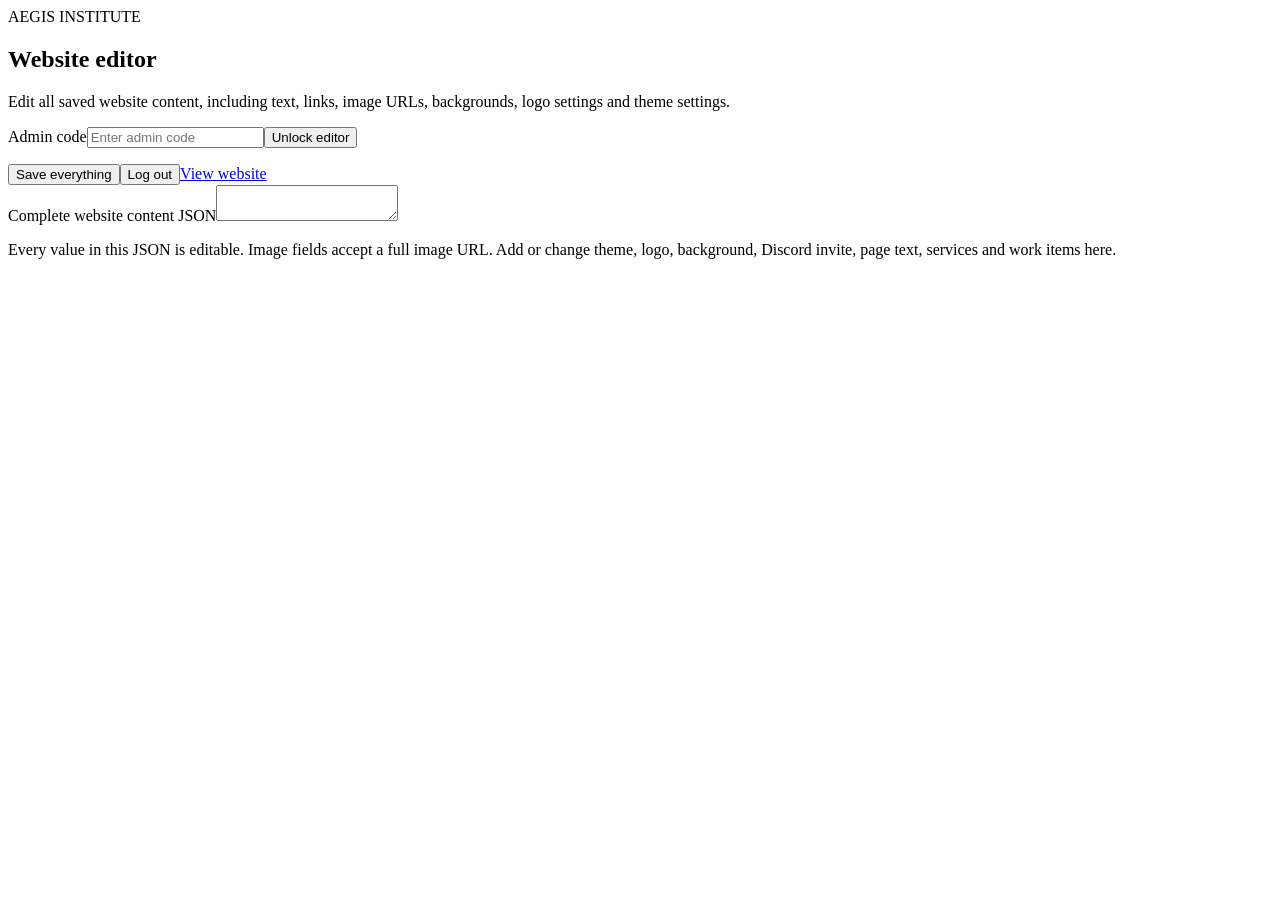
==== public/admin.html @ c94c4fcc "Rename admin.html to public/admin.html" ====
<!doctype html><html lang="en"><head><meta charset="utf-8"><meta name="viewport" content="width=device-width,initial-scale=1"><title>Aegis Admin Editor</title><link rel="stylesheet" href="styles.css"><link rel="stylesheet" href="portal.css"></head><body class="admin-page"><main class="admin-main"><section class="admin-card"><div class="page-title"><span class="kicker">AEGIS INSTITUTE</span><h1>Website editor</h1><p>Edit all saved website content, including text, links, image URLs, backgrounds, logo settings and theme settings.</p></div><div id="loginBox"><label>Admin code</label><input id="adminCode" type="password" placeholder="Enter admin code"><button id="loginBtn" class="primary">Unlock editor</button><p id="loginError"></p></div><div id="editorBox" class="hidden"><div class="editor-actions"><button id="saveBtn" class="primary">Save everything</button><button id="logoutBtn" class="ghost">Log out</button><a class="ghost" href="index.html">View website</a></div><label>Complete website content JSON</label><textarea id="contentEditor" spellcheck="false"></textarea><p class="editor-help">Every value in this JSON is editable. Image fields accept a full image URL. Add or change theme, logo, background, Discord invite, page text, services and work items here.</p><pre id="status"></pre></div></section></main><script src="app.js"></script></body></html>
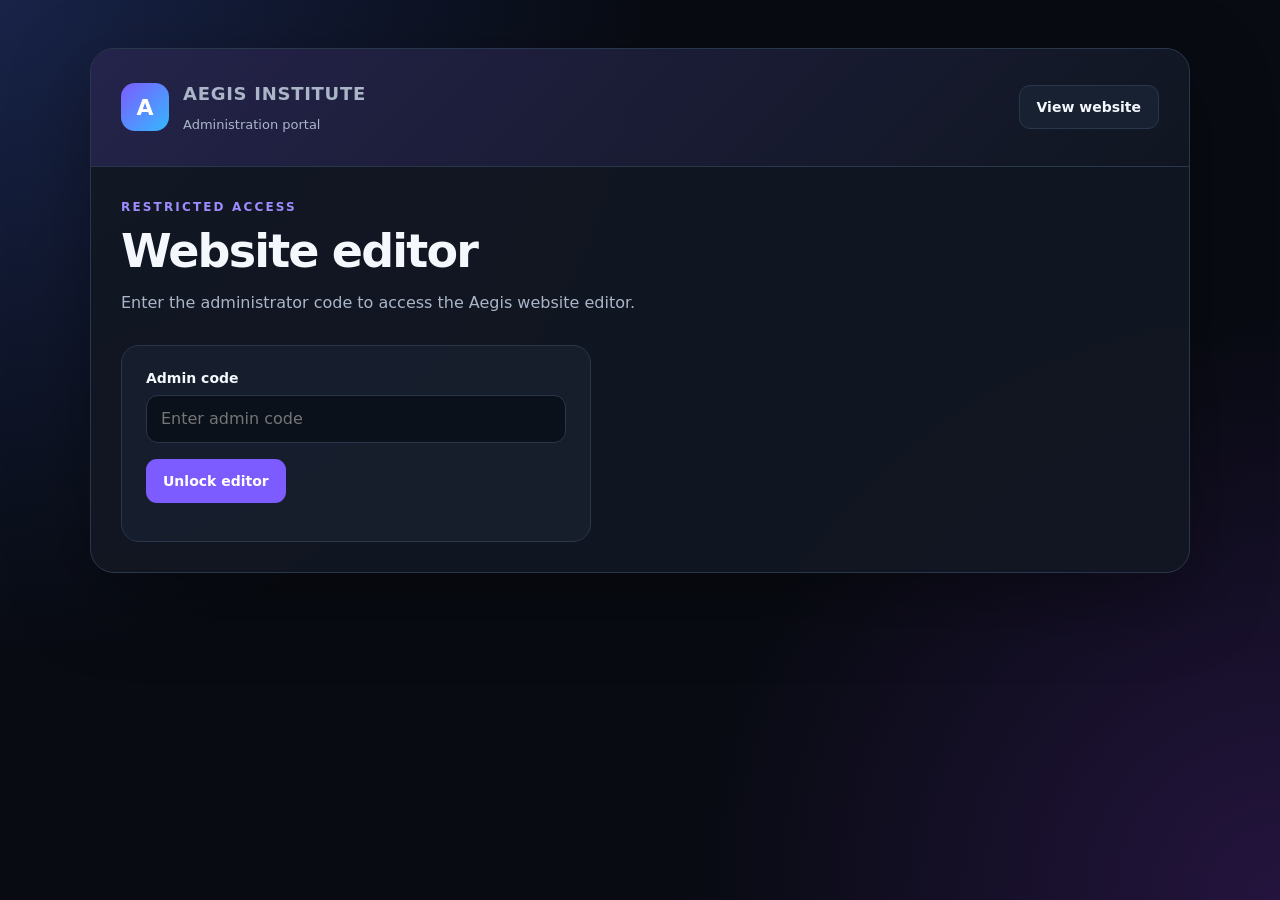
==== commit 911fd77a: "Update admin.html" ====
--- a/public/admin.html
+++ b/public/admin.html
@@ -1 +1,637 @@
-<!doctype html><html lang="en"><head><meta charset="utf-8"><meta name="viewport" content="width=device-width,initial-scale=1"><title>Aegis Admin Editor</title><link rel="stylesheet" href="styles.css"><link rel="stylesheet" href="portal.css"></head><body class="admin-page"><main class="admin-main"><section class="admin-card"><div class="page-title"><span class="kicker">AEGIS INSTITUTE</span><h1>Website editor</h1><p>Edit all saved website content, including text, links, image URLs, backgrounds, logo settings and theme settings.</p></div><div id="loginBox"><label>Admin code</label><input id="adminCode" type="password" placeholder="Enter admin code"><button id="loginBtn" class="primary">Unlock editor</button><p id="loginError"></p></div><div id="editorBox" class="hidden"><div class="editor-actions"><button id="saveBtn" class="primary">Save everything</button><button id="logoutBtn" class="ghost">Log out</button><a class="ghost" href="index.html">View website</a></div><label>Complete website content JSON</label><textarea id="contentEditor" spellcheck="false"></textarea><p class="editor-help">Every value in this JSON is editable. Image fields accept a full image URL. Add or change theme, logo, background, Discord invite, page text, services and work items here.</p><pre id="status"></pre></div></section></main><script src="app.js"></script></body></html>
+<!doctype html>
+<html lang="en">
+<head>
+  <meta charset="utf-8">
+  <meta name="viewport" content="width=device-width, initial-scale=1">
+
+  <title>Aegis Admin Editor</title>
+
+  <style>
+    :root {
+      color-scheme: dark;
+      --background: #080b12;
+      --surface: #111722;
+      --surface-2: #182131;
+      --border: #2a374b;
+      --text: #f4f7fb;
+      --muted: #aab6c8;
+      --accent: #7c5cff;
+      --accent-hover: #9278ff;
+      --danger: #ff667d;
+      --success: #55d98a;
+    }
+
+    * {
+      box-sizing: border-box;
+    }
+
+    html,
+    body {
+      margin: 0;
+      min-height: 100%;
+      background:
+        radial-gradient(circle at top left, #182348 0%, transparent 42%),
+        radial-gradient(circle at bottom right, #24143e 0%, transparent 38%),
+        var(--background);
+      color: var(--text);
+      font-family:
+        Inter,
+        ui-sans-serif,
+        system-ui,
+        -apple-system,
+        BlinkMacSystemFont,
+        "Segoe UI",
+        sans-serif;
+    }
+
+    body {
+      min-height: 100vh;
+    }
+
+    button,
+    input,
+    textarea {
+      font: inherit;
+    }
+
+    button,
+    a {
+      -webkit-tap-highlight-color: transparent;
+    }
+
+    .admin-main {
+      width: min(1100px, calc(100% - 32px));
+      margin: 0 auto;
+      padding: 48px 0;
+    }
+
+    .admin-card {
+      overflow: hidden;
+      border: 1px solid var(--border);
+      border-radius: 24px;
+      background: rgba(17, 23, 34, 0.94);
+      box-shadow: 0 24px 80px rgba(0, 0, 0, 0.35);
+    }
+
+    .admin-header {
+      display: flex;
+      align-items: center;
+      justify-content: space-between;
+      gap: 20px;
+      padding: 30px;
+      border-bottom: 1px solid var(--border);
+      background: linear-gradient(
+        135deg,
+        rgba(124, 92, 255, 0.18),
+        transparent
+      );
+    }
+
+    .brand {
+      display: flex;
+      align-items: center;
+      gap: 14px;
+    }
+
+    .brand-mark {
+      display: grid;
+      width: 48px;
+      height: 48px;
+      place-items: center;
+      border-radius: 14px;
+      background: linear-gradient(135deg, var(--accent), #35b8ff);
+      color: white;
+      font-size: 22px;
+      font-weight: 800;
+    }
+
+    .brand-name {
+      margin: 0;
+      font-size: 18px;
+      font-weight: 800;
+      letter-spacing: 0.04em;
+    }
+
+    .brand-subtitle {
+      margin: 4px 0 0;
+      color: var(--muted);
+      font-size: 13px;
+    }
+
+    .header-links {
+      display: flex;
+      flex-wrap: wrap;
+      gap: 10px;
+    }
+
+    .page-content {
+      padding: 30px;
+    }
+
+    .kicker {
+      margin: 0 0 10px;
+      color: #9e8cff;
+      font-size: 12px;
+      font-weight: 800;
+      letter-spacing: 0.18em;
+      text-transform: uppercase;
+    }
+
+    h1 {
+      margin: 0;
+      font-size: clamp(28px, 5vw, 46px);
+      line-height: 1.05;
+      letter-spacing: -0.04em;
+    }
+
+    h2 {
+      margin: 0;
+      font-size: 21px;
+    }
+
+    p {
+      color: var(--muted);
+      line-height: 1.7;
+    }
+
+    .intro {
+      max-width: 700px;
+      margin: 14px 0 28px;
+    }
+
+    .login-box {
+      width: min(100%, 470px);
+      padding: 24px;
+      border: 1px solid var(--border);
+      border-radius: 18px;
+      background: rgba(24, 33, 49, 0.75);
+    }
+
+    label {
+      display: block;
+      margin-bottom: 9px;
+      color: var(--text);
+      font-size: 14px;
+      font-weight: 700;
+    }
+
+    input,
+    textarea {
+      width: 100%;
+      border: 1px solid var(--border);
+      border-radius: 12px;
+      outline: none;
+      background: #0b111b;
+      color: var(--text);
+      transition:
+        border-color 0.2s,
+        box-shadow 0.2s;
+    }
+
+    input {
+      min-height: 48px;
+      padding: 0 14px;
+    }
+
+    textarea {
+      min-height: 560px;
+      resize: vertical;
+      padding: 18px;
+      font-family:
+        "Cascadia Code",
+        "SFMono-Regular",
+        Consolas,
+        monospace;
+      font-size: 13px;
+      line-height: 1.65;
+    }
+
+    input:focus,
+    textarea:focus {
+      border-color: var(--accent);
+      box-shadow: 0 0 0 3px rgba(124, 92, 255, 0.2);
+    }
+
+    .button-row {
+      display: flex;
+      flex-wrap: wrap;
+      gap: 10px;
+      margin-top: 16px;
+    }
+
+    button,
+    .button-link {
+      display: inline-flex;
+      min-height: 44px;
+      align-items: center;
+      justify-content: center;
+      border: 0;
+      border-radius: 11px;
+      padding: 0 17px;
+      cursor: pointer;
+      text-decoration: none;
+      font-size: 14px;
+      font-weight: 800;
+      transition:
+        background 0.2s,
+        transform 0.2s,
+        opacity 0.2s;
+    }
+
+    button:hover,
+    .button-link:hover {
+      transform: translateY(-1px);
+    }
+
+    button:disabled {
+      cursor: not-allowed;
+      opacity: 0.6;
+      transform: none;
+    }
+
+    .primary {
+      background: var(--accent);
+      color: white;
+    }
+
+    .primary:hover {
+      background: var(--accent-hover);
+    }
+
+    .secondary,
+    .button-link {
+      border: 1px solid var(--border);
+      background: var(--surface-2);
+      color: var(--text);
+    }
+
+    .danger {
+      background: rgba(255, 102, 125, 0.14);
+      color: #ff9aaa;
+      border: 1px solid rgba(255, 102, 125, 0.25);
+    }
+
+    .error {
+      margin: 14px 0 0;
+      color: #ff9aaa;
+      font-size: 14px;
+      font-weight: 700;
+    }
+
+    .success {
+      color: var(--success);
+    }
+
+    .hidden {
+      display: none !important;
+    }
+
+    .editor-top {
+      display: flex;
+      align-items: flex-start;
+      justify-content: space-between;
+      gap: 20px;
+      margin-bottom: 24px;
+    }
+
+    .editor-top p {
+      margin: 8px 0 0;
+    }
+
+    .editor-actions {
+      display: flex;
+      flex-wrap: wrap;
+      gap: 10px;
+      justify-content: flex-end;
+    }
+
+    .editor-help {
+      margin: 12px 0 0;
+      font-size: 13px;
+    }
+
+    .status {
+      min-height: 22px;
+      margin: 14px 0 0;
+      white-space: pre-wrap;
+      color: var(--muted);
+      font-size: 13px;
+    }
+
+    .status.error {
+      color: #ff9aaa;
+    }
+
+    .status.success {
+      color: var(--success);
+    }
+
+    .notice {
+      margin-top: 20px;
+      padding: 15px 17px;
+      border: 1px solid rgba(124, 92, 255, 0.28);
+      border-radius: 13px;
+      background: rgba(124, 92, 255, 0.1);
+      color: var(--muted);
+      font-size: 13px;
+      line-height: 1.6;
+    }
+
+    @media (max-width: 700px) {
+      .admin-main {
+        width: min(100% - 20px, 1100px);
+        padding: 10px 0;
+      }
+
+      .admin-card {
+        border-radius: 17px;
+      }
+
+      .admin-header,
+      .page-content {
+        padding: 22px;
+      }
+
+      .admin-header,
+      .editor-top {
+        align-items: flex-start;
+        flex-direction: column;
+      }
+
+      .editor-actions {
+        justify-content: flex-start;
+      }
+
+      textarea {
+        min-height: 450px;
+      }
+
+      .button-row button,
+      .button-row .button-link {
+        flex: 1 1 100%;
+      }
+    }
+  </style>
+</head>
+
+<body class="admin-page">
+  <main class="admin-main">
+    <section class="admin-card">
+      <header class="admin-header">
+        <div class="brand">
+          <div class="brand-mark">A</div>
+          <div>
+            <p class="brand-name">AEGIS INSTITUTE</p>
+            <p class="brand-subtitle">Administration portal</p>
+          </div>
+        </div>
+
+        <nav class="header-links" aria-label="Admin navigation">
+          <a class="button-link" href="/index.html">View website</a>
+        </nav>
+      </header>
+
+      <div class="page-content">
+        <section id="loginBox">
+          <p class="kicker">Restricted access</p>
+          <h1>Website editor</h1>
+          <p class="intro">
+            Enter the administrator code to access the Aegis website editor.
+          </p>
+
+          <div class="login-box">
+            <label for="adminCode">Admin code</label>
+
+            <input
+              id="adminCode"
+              type="password"
+              placeholder="Enter admin code"
+              autocomplete="current-password"
+              aria-describedby="loginError"
+            >
+
+            <div class="button-row">
+              <button id="loginBtn" class="primary" type="button">
+                Unlock editor
+              </button>
+            </div>
+
+            <p id="loginError" class="error" role="alert"></p>
+          </div>
+        </section>
+
+        <section id="editorBox" class="hidden">
+          <div class="editor-top">
+            <div>
+              <p class="kicker">Control panel</p>
+              <h1>Edit website content</h1>
+              <p>
+                Change the saved website content below, then select
+                <strong>Save everything</strong>.
+              </p>
+            </div>
+
+            <div class="editor-actions">
+              <button id="saveBtn" class="primary" type="button">
+                Save everything
+              </button>
+
+              <button id="logoutBtn" class="danger" type="button">
+                Log out
+              </button>
+
+              <a class="button-link" href="/index.html">
+                View website
+              </a>
+            </div>
+          </div>
+
+          <label for="contentEditor">
+            Complete website content JSON
+          </label>
+
+          <textarea
+            id="contentEditor"
+            spellcheck="false"
+            aria-label="Complete website content JSON"
+          ></textarea>
+
+          <p class="editor-help">
+            Every value in this JSON can be edited, including text, links,
+            images, backgrounds, logo settings, theme settings, services,
+            work items and Discord settings.
+          </p>
+
+          <div class="notice">
+            Keep the content as valid JSON. If the JSON is invalid, the save
+            will be stopped and the error will be shown below.
+          </div>
+
+          <pre id="status" class="status" aria-live="polite"></pre>
+        </section>
+      </div>
+    </section>
+  </main>
+
+  <script>
+    "use strict";
+
+    const ADMIN_CODE = "berzelia";
+
+    const loginBox = document.getElementById("loginBox");
+    const editorBox = document.getElementById("editorBox");
+    const adminCode = document.getElementById("adminCode");
+    const loginBtn = document.getElementById("loginBtn");
+    const loginError = document.getElementById("loginError");
+    const contentEditor = document.getElementById("contentEditor");
+    const saveBtn = document.getElementById("saveBtn");
+    const logoutBtn = document.getElementById("logoutBtn");
+    const status = document.getElementById("status");
+
+    let unlocked = false;
+
+    function showStatus(message, type) {
+      status.textContent = message;
+      status.className = "status";
+
+      if (type) {
+        status.classList.add(type);
+      }
+    }
+
+    function unlockEditor() {
+      if (adminCode.value !== ADMIN_CODE) {
+        loginError.textContent = "Incorrect admin code.";
+        adminCode.focus();
+        return;
+      }
+
+      unlocked = true;
+      loginError.textContent = "";
+      loginBox.classList.add("hidden");
+      editorBox.classList.remove("hidden");
+      loadContent();
+    }
+
+    async function loadContent() {
+      showStatus("Loading saved website content...");
+
+      try {
+        const response = await fetch("/api/content", {
+          method: "GET",
+          headers: {
+            "Accept": "application/json"
+          },
+          cache: "no-store"
+        });
+
+        if (!response.ok) {
+          throw new Error(
+            "The content API returned HTTP " + response.status
+          );
+        }
+
+        const data = await response.json();
+
+        contentEditor.value = JSON.stringify(data, null, 2);
+        showStatus("Website content loaded.", "success");
+      } catch (error) {
+        contentEditor.value = JSON.stringify(
+          {
+            site: {
+              title: "Aegis Institute",
+              description: "Education, consulting and community support.",
+              discordInvite: "https://discord.gg/U8yH8MWacW"
+            }
+          },
+          null,
+          2
+        );
+
+        showStatus(
+          "Could not load saved content. You can still edit the JSON, " +
+          "but saving requires the content API to be working.\n\n" +
+          error.message,
+          "error"
+        );
+      }
+    }
+
+    async function saveContent() {
+      if (!unlocked) {
+        return;
+      }
+
+      let parsedContent;
+
+      try {
+        parsedContent = JSON.parse(contentEditor.value);
+      } catch (error) {
+        showStatus(
+          "Invalid JSON. Check the editor for missing commas, brackets or quotation marks.\n\n" +
+          error.message,
+          "error"
+        );
+        return;
+      }
+
+      saveBtn.disabled = true;
+      saveBtn.textContent = "Saving...";
+      showStatus("Saving website content...");
+
+      try {
+        const response = await fetch("/api/content", {
+          method: "PUT",
+          headers: {
+            "Content-Type": "application/json",
+            "Accept": "application/json"
+          },
+          body: JSON.stringify(parsedContent)
+        });
+
+        const result = await response.json().catch(function () {
+          return {};
+        });
+
+        if (!response.ok) {
+          throw new Error(
+            result.error ||
+            "The content API returned HTTP " + response.status
+          );
+        }
+
+        contentEditor.value = JSON.stringify(parsedContent, null, 2);
+        showStatus("Everything was saved successfully.", "success");
+      } catch (error) {
+        showStatus(
+          "Save failed.\n\n" + error.message,
+          "error"
+        );
+      } finally {
+        saveBtn.disabled = false;
+        saveBtn.textContent = "Save everything";
+      }
+    }
+
+    function logout() {
+      unlocked = false;
+      contentEditor.value = "";
+      editorBox.classList.add("hidden");
+      loginBox.classList.remove("hidden");
+      adminCode.value = "";
+      loginError.textContent = "";
+      adminCode.focus();
+    }
+
+    loginBtn.addEventListener("click", unlockEditor);
+    saveBtn.addEventListener("click", saveContent);
+    logoutBtn.addEventListener("click", logout);
+
+    adminCode.addEventListener("keydown", function (event) {
+      if (event.key === "Enter") {
+        unlockEditor();
+      }
+    });
+  </script>
+</body>
+</html>
